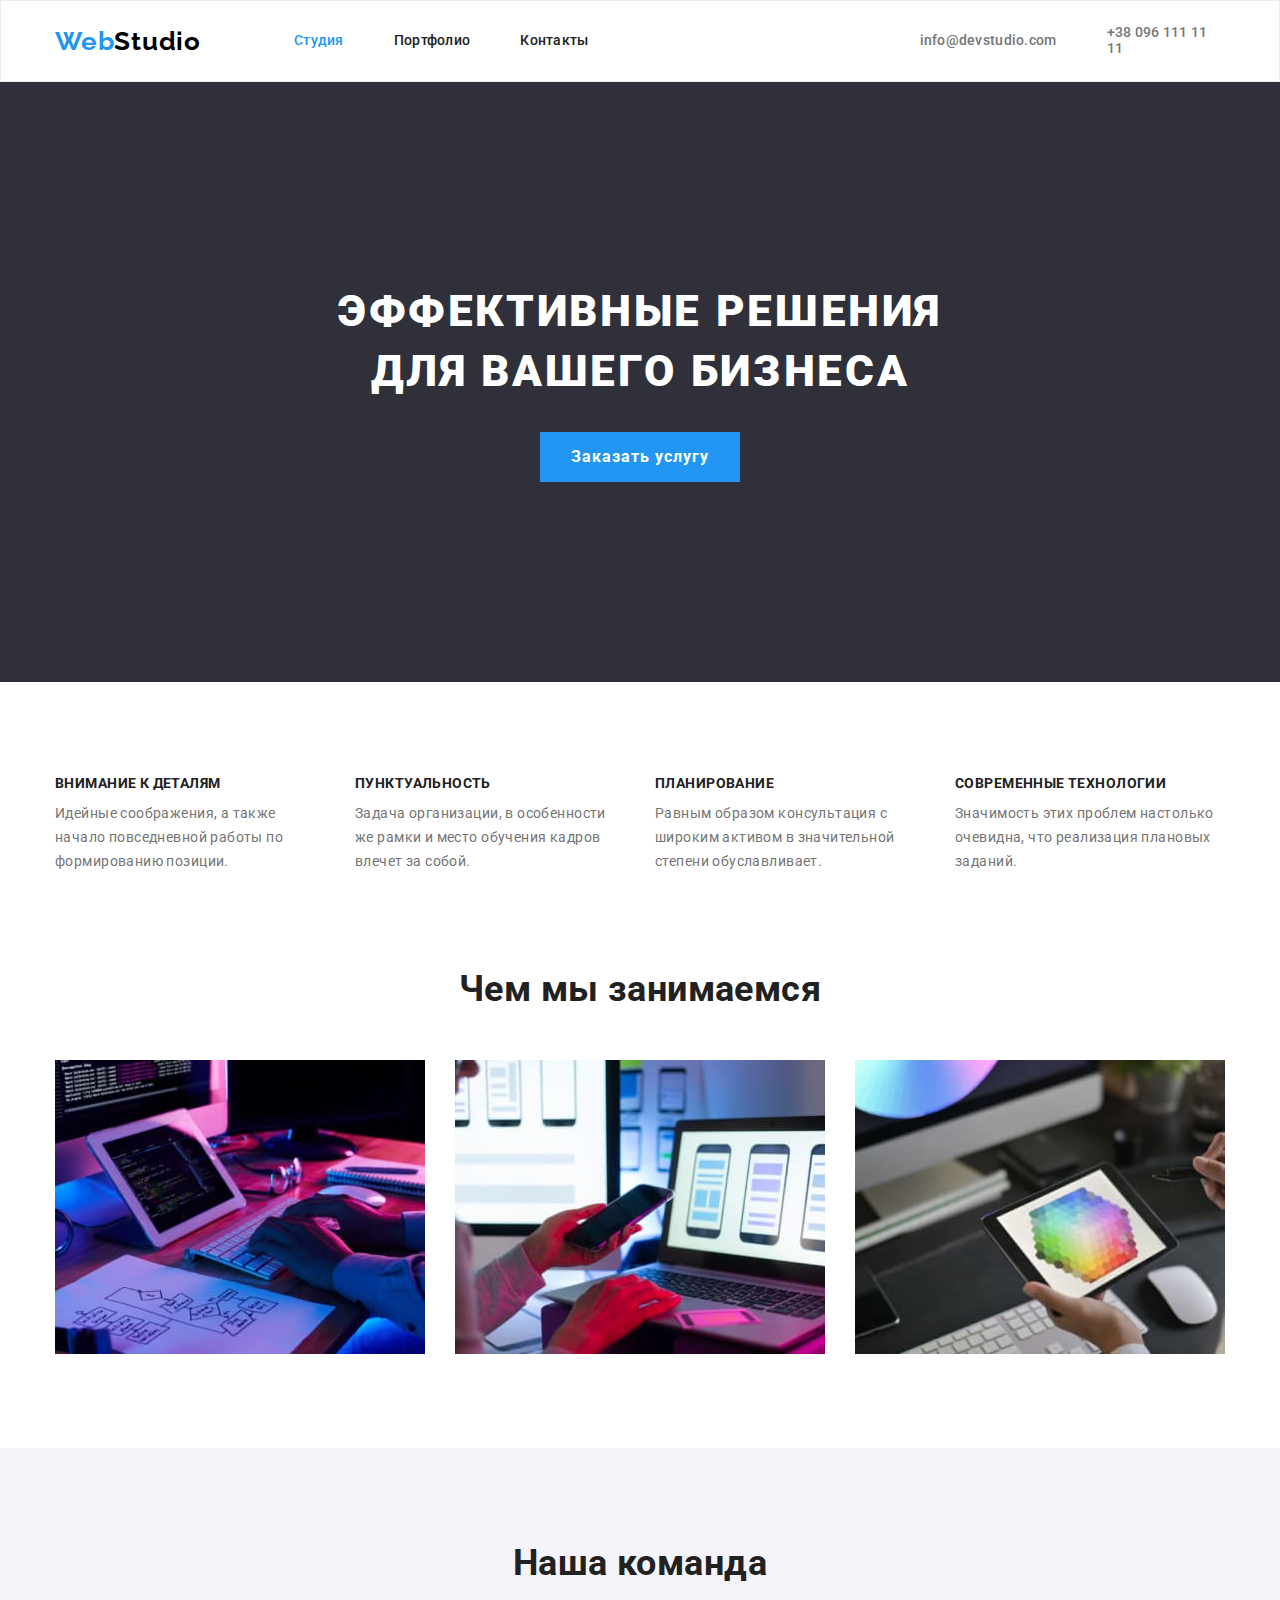
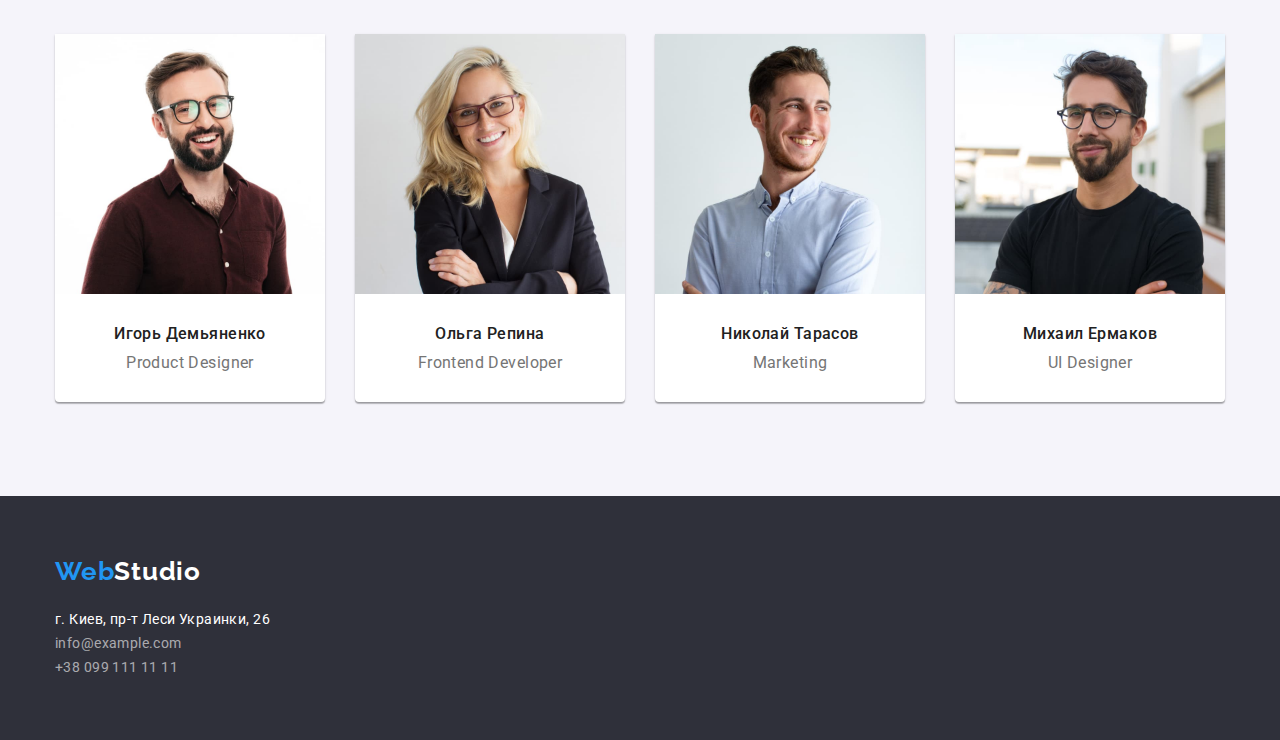
==== index.html @ 3b021bbb "Homework v1.00" ====
<!DOCTYPE html>
<html lang="ru">
  <head>
    <meta charset="UTF-8" />
    <meta http-equiv="X-UA-Compatible" content="IE=edge" />
    <meta name="viewport" content="width=device-width, initial-scale=1.0" />
    <link
      rel="stylesheet"
      href="https://cdnjs.cloudflare.com/ajax/libs/modern-normalize/1.1.0/modern-normalize.min.css"
    />
    <link
      href="https://fonts.googleapis.com/css2?family=Raleway:wght@700&family=Roboto:wght@400;500;700;900&display=swap"
      rel="stylesheet"
    />
    <link rel="stylesheet" href="./css/style.css" />
    <title>Студия</title>
  </head>
  <body>
    <header class="header">
      <div class="container header-container">
        <nav class="header-nav">
          <a href="./index.html" class="header-logo link"
            ><span class="logo-first">Web</span><span class="logo-second-black">Studio</span>
          </a>

          <ul class="header-pg list">
            <li><a href="" class="link link-nav current">Студия</a></li>
            <li><a href="./portfolio.html" class="link link-nav">Портфолио</a></li>
            <li><a href="" class="link link-nav">Контакты</a></li>
          </ul>
        </nav>

        <ul class="header-cont list">
          <li><a href="mailto:info@devstudio.com" class="link contact">info@devstudio.com</a></li>
          <li><a href="tel:+380961111111" class="link contact">+38 096 111 11 11</a></li>
        </ul>
      </div>
    </header>

    <main>
      <!-- Hero -->
      <section class="hero">
        <div class="container container-hero">
          <h1 class="hero-title">Эффективные решения для вашего бизнеса</h1>

          <button type="button" class="hero-button">Заказать услугу</button>
        </div>
      </section>

      <!-- Our benefits -->
      <section>
        <h2 class="visually-hidden">Наши преимущества</h2>

        <div class="container container-benefits">
          <ul class="list list-benefits">
            <li class="benefit">
              <h3 class="header-benefits">Внимание к деталям</h3>
              <p class="paragraph-benefits">
                Идейные соображения, а также начало повседневной работы по формированию позиции.
              </p>
            </li>
            <li class="benefit">
              <h3 class="header-benefits">Пунктуальность</h3>
              <p class="paragraph-benefits">
                Задача организации, в особенности же рамки и место обучения кадров влечет за собой.
              </p>
            </li>
            <li class="benefit">
              <h3 class="header-benefits">Планирование</h3>
              <p class="paragraph-benefits">
                Равным образом консультация с широким активом в значительной степени обуславливает.
              </p>
            </li>
            <li class="benefit">
              <h3 class="header-benefits">Современные технологии</h3>
              <p class="paragraph-benefits">
                Значимость этих проблем настолько очевидна, что реализация плановых заданий.
              </p>
            </li>
          </ul>
        </div>
      </section>

      <!-- what we do -->
      <section>
        <div class="container container-do">
          <h2 class="section-title">Чем мы занимаемся</h2>
          <ul class="list list-do">
            <li>
              <img
                src="./images/tablet.jpg"
                alt="Десктопные приложения"
                width="370"
                class="img-do"
              />
            </li>
            <li>
              <img
                src="./images/laptop-phone.jpg"
                alt="Мобильные приложения"
                width="370"
                class="img-do"
              />
            </li>
            <li>
              <img
                src="./images/tablet-rgb.jpg"
                alt="Дизайнерские решения"
                width="370"
                class="img-do"
              />
            </li>
          </ul>
        </div>
      </section>

      <!-- Our Team -->
      <section class="team">
        <div class="container container-team">
          <h2 class="section-title team-title">Наша команда</h2>

          <ul class="list list-team">
            <li class="card">
              <img
                src="./images/igor-demyanenko.jpg"
                alt="Игорь Демьяненко"
                width="270"
                class="img-block"
              />
              <h3 class="team-name">Игорь Демьяненко</h3>
              <p class="position">Product Designer</p>
            </li>
            <li class="card">
              <img
                src="./images/olga-repina.jpg"
                alt="Ольга Репина"
                width="270"
                class="img-block"
              />
              <h3 class="team-name">Ольга Репина</h3>
              <p class="position">Frontend Developer</p>
            </li>
            <li class="card">
              <img
                src="./images/nikolay-tarasov.jpg"
                alt="Николай Тарасов"
                width="270"
                class="img-block"
              />
              <h3 class="team-name">Николай Тарасов</h3>
              <p class="position">Marketing</p>
            </li>
            <li class="card">
              <img
                src="./images/mike-ermakov.jpg"
                alt="Михаил Ермаков"
                width="270"
                class="img-block"
              />
              <h3 class="team-name">Михаил Ермаков</h3>
              <p class="position">UI Designer</p>
            </li>
          </ul>
        </div>
      </section>
    </main>

    <footer class="footer">
      <div class="container container-footer">
        <a href="./index.html" class="link"
          ><span class="logo-first">Web</span><span class="logo-second-white">Studio</span></a
        >

        <address>
          <ul class="list list-adress">
            <li><a href="" class="link adress">г. Киев, пр-т Леси Украинки, 26 </a></li>
            <li><a href="mailto:info@example.com" class="link mail">info@example.com</a></li>
            <li><a href="tel:+380991111111" class="link phone">+38 099 111 11 11</a></li>
          </ul>
        </address>
      </div>
    </footer>
  </body>
</html>
---- css/style.css ----
:root {
  --primary-text-color: #212121;
  --secondary-text-color: #757575;
  --blue-color: #2196f3;
  --white-text-color: #ffffff;
  --transperent-color: rgba(255, 255, 255, 0.6);
  --primary-bg-color: #ffffff;
  --secondary-bg-color: #f5f4fa;
  --hero-bg-color: #2f303a;
  --pure-black-color: #000000;
}

body {
  color: var(--primary-text-color);
  background-color: var(--primary-bg-color);

  font-family: 'Roboto', sans-serif;
  font-size: 14px;
  line-height: 1.71;
  letter-spacing: 0.03em;
}

ul {
  padding-inline-start: 0px;
  margin: 0;
  margin-block-start: 0;
  margin-block-end: 0;
}

h1,
h2,
h3,
h4,
h5,
h6,
p {
  margin: 0;
}

p {
  margin-block-start: 0;
  margin-block-end: 0;
}

.container {
  margin-left: auto;
  margin-right: auto;
  width: 1200px;
  padding-left: 15px;
  padding-right: 15px;
  /* outline: 2px solid tomato; */
}

.link {
  text-decoration: none;
}

.logo-first,
.logo-second-black,
.logo-second-white {
  font-family: 'Raleway';
  font-weight: 700;
  font-size: 26px;
  line-height: 1.19;
  letter-spacing: 0.03em;
}

.logo-first {
  color: var(--blue-color);
}

.logo-second-black {
  color: var(--pure-black-color);
}

.logo-second-white {
  color: var(--white-text-color);
}

.header {
  border: 1px solid #ececec;
}

.header-container {
  display: flex;
  min-height: 80px;
}

.header-logo {
  display: flex;
  margin-right: 93px;
}

.header-nav {
  display: flex;
  align-items: center;
}

.header-pg {
  display: flex;
  gap: 50px;
  margin-right: 331px;
}

.header-cont {
  display: flex;
  gap: 50px;
  align-items: center;
}

.list {
  list-style: none;
}

.link-nav,
.contact {
  display: block;
  font-weight: 500;
  line-height: 1.14;
  letter-spacing: 0.02em;
  background-color: var(--primary-bg-color);
  color: inherit;
}

.link-nav:hover,
.link-nav:focus {
  color: var(--blue-color);
}

.contact {
  color: var(--secondary-text-color);
}

.contact:hover,
.contact:focus {
  color: var(--blue-color);
}

.container-hero {
  padding-top: 200px;
  padding-bottom: 200px;
}

.hero {
  min-height: 600px;
  background-color: var(--hero-bg-color);
}

.hero-title {
  color: var(--white-text-color);

  font-weight: 900;
  font-size: 44px;
  line-height: 1.36;
  text-align: center;
  letter-spacing: 0.06em;
  text-transform: uppercase;

  margin-left: auto;
  margin-right: auto;
  width: 696px;
}

.hero-button {
  display: block;
  font-weight: 700;
  font-size: 16px;
  line-height: 1.88;
  align-items: center;
  text-align: center;
  letter-spacing: 0.06em;
  cursor: pointer;
  margin-left: auto;
  margin-right: auto;
  margin-top: 30px;

  border-style: none;
  color: var(--white-text-color);
  background-color: var(--blue-color);

  min-height: 50px;
  min-width: 200px;
}

.list-benefits {
  display: flex;
  gap: 30px;
}

.benefit {
  width: calc(100% / 4);
}

.visually-hidden {
  position: absolute;
  width: 0px;
  height: 0px;
  margin: 1px;
  border: 0;
  padding: 0;
  white-space: nowrap;
  clip-path: inset(100%);
  clip: rect(0 0 0 0);
  overflow: hidden;
}

.container-benefits {
  padding-top: 94px;
}

.header-benefits {
  font-size: 14px;
  line-height: 1.14;
  text-transform: uppercase;
}

.paragraph-benefits {
  color: var(--secondary-text-color);
  margin-top: 10px;
}

.container-do {
  padding-top: 94px;
  padding-bottom: 94px;
}

.img-do {
  display: block;
}

.list-do {
  margin-top: 50px;
  display: flex;
  gap: 30px;
}

.team {
  background-color: var(--secondary-bg-color);
}

.container-team {
  padding-top: 94px;
  padding-bottom: 94px;
}

.list-team {
  display: flex;
  gap: 30px;
  margin-top: 50px;
}

.section-title {
  font-size: 36px;
  line-height: 1.17;
  text-align: center;
}

.team-name {
  margin-top: 30px;
  font-weight: 500;
  font-size: 16px;
  line-height: 1.19;
  text-align: center;
}

.img-block {
  display: block;
}

.position {
  font-size: 16px;
  line-height: 1.19;
  margin-top: 10px;
  text-align: center;
  padding-bottom: 30px;

  color: var(--secondary-text-color);
}

.footer {
  background-color: var(--hero-bg-color);
}

.container-footer {
  padding-top: 60px;
  padding-bottom: 60px;
}

.list-adress {
  margin-top: 20px;
}

.adress {
  color: var(--white-text-color);
  font-style: normal;
}
.mail,
.phone {
  color: rgba(255, 255, 255, 0.6);
  font-style: normal;
  margin-top: 9px;
}

.mail:hover,
.mail:focus,
.phone:hover,
.phone:focus {
  color: var(--blue-color);
}

.current {
  color: var(--blue-color);
}

.card {
  background-color: var(--primary-bg-color);
  box-shadow: 0px 1px 3px rgba(0, 0, 0, 0.12), 0px 1px 1px rgba(0, 0, 0, 0.14),
    0px 2px 1px rgba(0, 0, 0, 0.2);
  border-radius: 0px 0px 4px 4px;
}

.container-examples {
  padding-top: 94px;
  padding-bottom: 94px;
}

.list-buttons {
  display: flex;
  justify-content: center;
  gap: 8px;
}

.button {
  font-family: inherit;
  font-weight: 500;
  font-size: 16px;
  line-height: 1.63;
  text-align: center;
  letter-spacing: inherit;
  border: none;
  cursor: pointer;

  color: var(--primary-text-color);
  background-color: var(--secondary-bg-color);
}

.button:hover,
.button:focus {
  color: var(--white-text-color);
  background-color: var(--blue-color);
}

.button-accent {
  color: var(--white-text-color);
  background-color: var(--blue-color);
}

.button-port {
  display: block;
  padding: 6px 22px;
  border-radius: 4px;
}

.list-examples {
  margin-top: 50px;
  display: flex;
  flex-wrap: wrap;
  gap: 30px;
}

.project-name {
  font-size: 18px;
  line-height: 2;
  letter-spacing: 0.06em;
}

.project-app {
  margin-top: 4px;
  font-size: 16px;
  line-height: 1.88;
  color: var(--secondary-text-color);
}

.about {
  padding: 20px 24px;
  border-left: 1px solid #eeeeee;
  border-right: 1px solid #eeeeee;
  border-bottom: 1px solid #eeeeee;
}
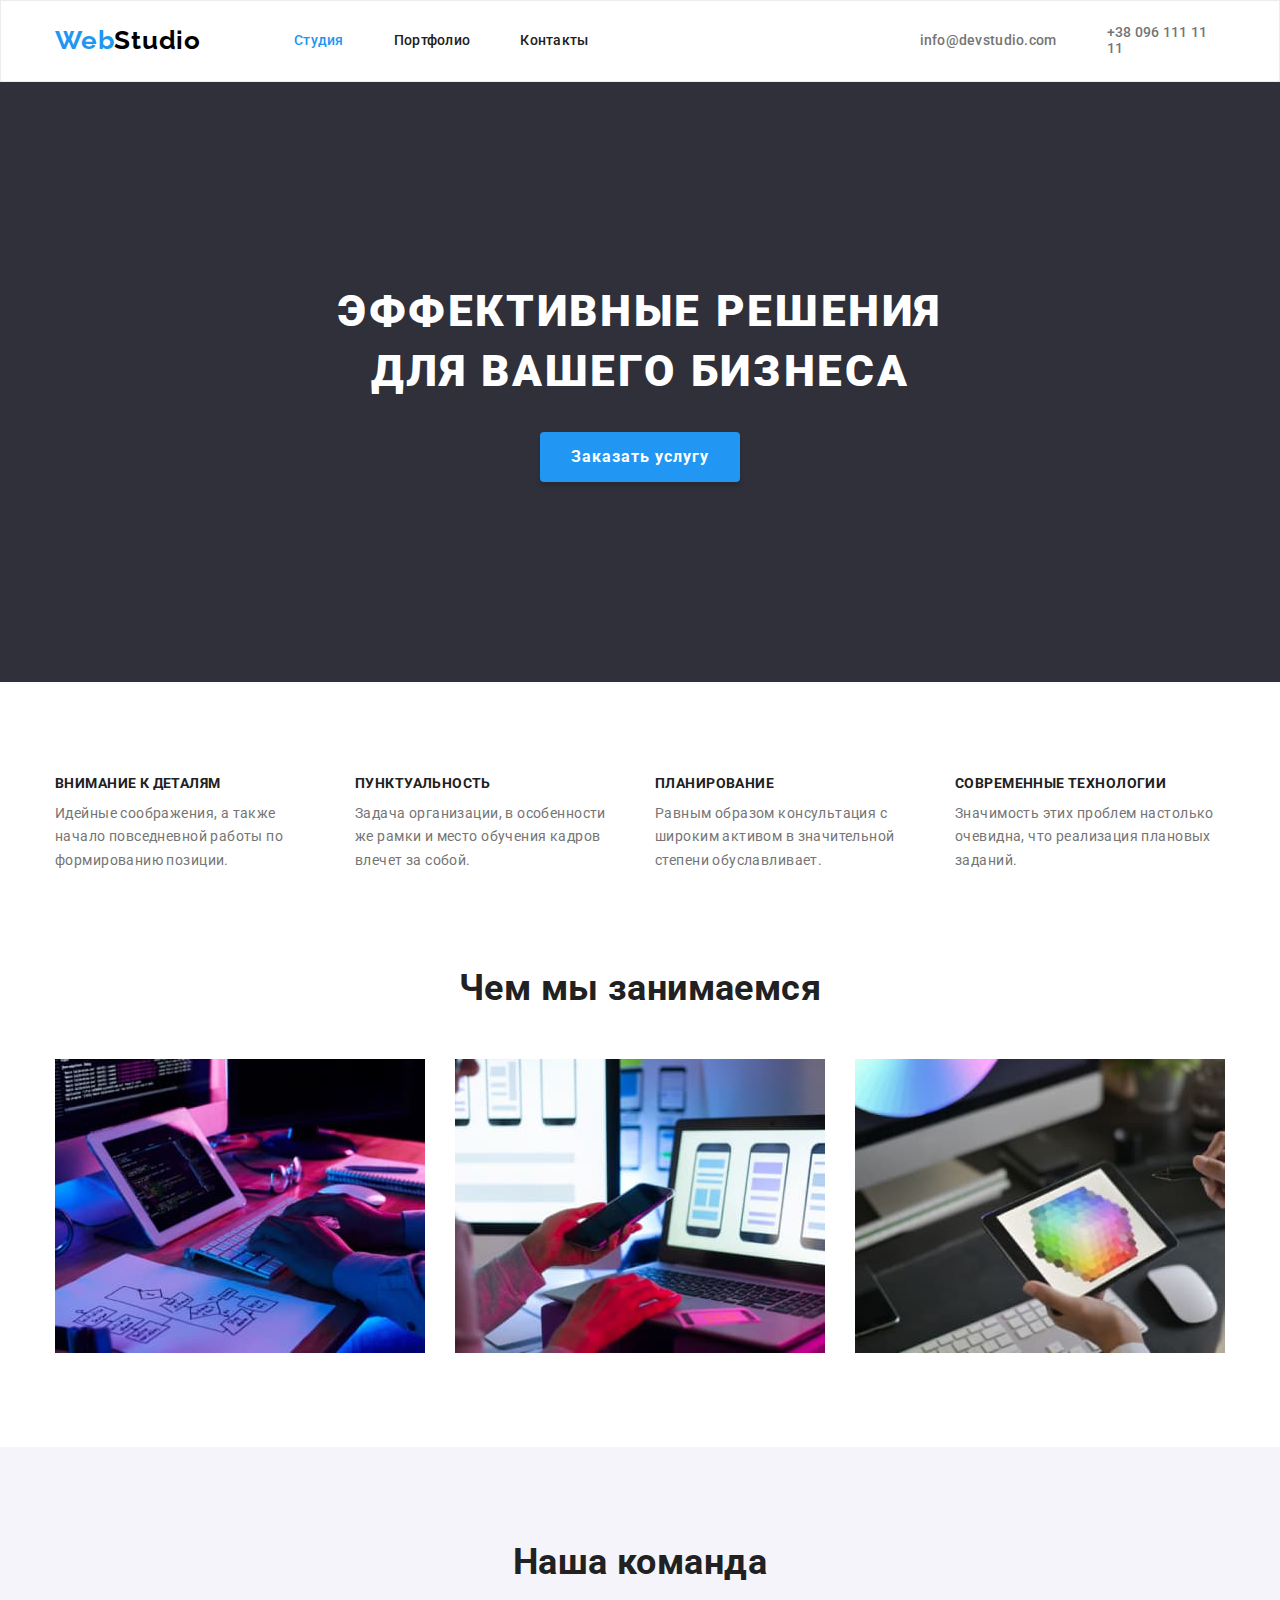
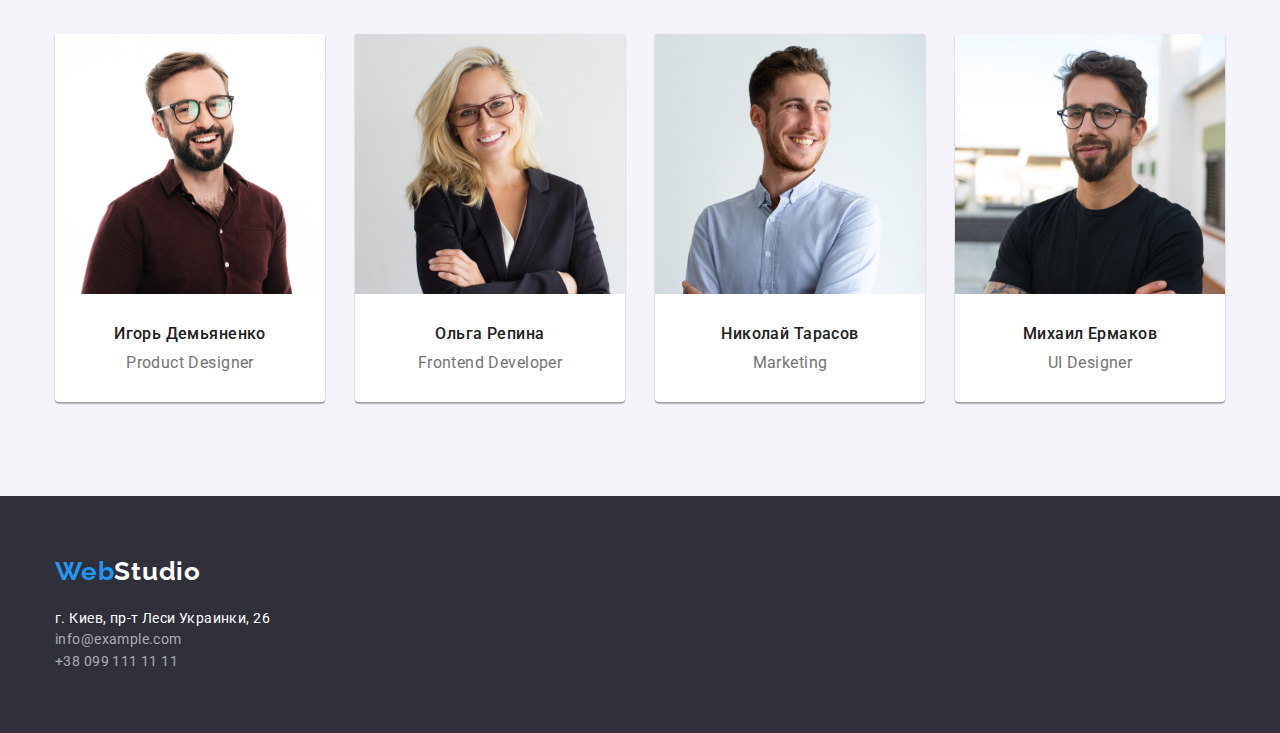
==== commit 6c1e769a: "Homework #3 v1.10" ====
--- a/index.html
+++ b/index.html
@@ -39,8 +39,8 @@
 
     <main>
       <!-- Hero -->
-      <section class="hero">
-        <div class="container container-hero">
+      <section class="section hero">
+        <div class="container">
           <h1 class="hero-title">Эффективные решения для вашего бизнеса</h1>
 
           <button type="button" class="hero-button">Заказать услугу</button>
@@ -48,10 +48,10 @@
       </section>
 
       <!-- Our benefits -->
-      <section>
+      <section class="section">
         <h2 class="visually-hidden">Наши преимущества</h2>
 
-        <div class="container container-benefits">
+        <div class="container">
           <ul class="list list-benefits">
             <li class="benefit">
               <h3 class="header-benefits">Внимание к деталям</h3>
@@ -82,8 +82,8 @@
       </section>
 
       <!-- what we do -->
-      <section>
-        <div class="container container-do">
+      <section class="section section-about">
+        <div class="container">
           <h2 class="section-title">Чем мы занимаемся</h2>
           <ul class="list list-do">
             <li>
@@ -115,8 +115,8 @@
       </section>
 
       <!-- Our Team -->
-      <section class="team">
-        <div class="container container-team">
+      <section class="section team">
+        <div class="container">
           <h2 class="section-title team-title">Наша команда</h2>
 
           <ul class="list list-team">
@@ -166,16 +166,22 @@
     </main>
 
     <footer class="footer">
-      <div class="container container-footer">
-        <a href="./index.html" class="link"
-          ><span class="logo-first">Web</span><span class="logo-second-white">Studio</span></a
-        >
+      <div class="container">
+        <a href="./index.html" class="logo-bot link">
+          <span class="logo-first">Web</span><span class="logo-second-white">Studio</span>
+        </a>
 
         <address>
-          <ul class="list list-adress">
-            <li><a href="" class="link adress">г. Киев, пр-т Леси Украинки, 26 </a></li>
-            <li><a href="mailto:info@example.com" class="link mail">info@example.com</a></li>
-            <li><a href="tel:+380991111111" class="link phone">+38 099 111 11 11</a></li>
+          <ul class="list">
+            <li class="adress-list">
+              <a href="" class="link adress">г. Киев, пр-т Леси Украинки, 26 </a>
+            </li>
+            <li class="adress-list">
+              <a href="mailto:info@example.com" class="link mail">info@example.com</a>
+            </li>
+            <li>
+              <a href="tel:+380991111111" class="link phone">+38 099 111 11 11</a>
+            </li>
           </ul>
         </address>
       </div>
--- a/css/style.css
+++ b/css/style.css
@@ -42,6 +42,10 @@
   margin-block-end: 0;
 }
 
+.section {
+  padding: 94px 0;
+}
+
 .container {
   margin-left: auto;
   margin-right: auto;
@@ -79,11 +83,11 @@
 
 .header {
   border: 1px solid #ececec;
+  padding: 24px 0;
 }
 
 .header-container {
   display: flex;
-  min-height: 80px;
 }
 
 .header-logo {
@@ -136,13 +140,8 @@
   color: var(--blue-color);
 }
 
-.container-hero {
-  padding-top: 200px;
-  padding-bottom: 200px;
-}
-
 .hero {
-  min-height: 600px;
+  padding: 200px 0;
   background-color: var(--hero-bg-color);
 }
 
@@ -173,6 +172,9 @@
   margin-left: auto;
   margin-right: auto;
   margin-top: 30px;
+  border: none;
+  box-shadow: 0px 4px 4px rgba(0, 0, 0, 0.15);
+  border-radius: 4px;
 
   border-style: none;
   color: var(--white-text-color);
@@ -204,10 +206,6 @@
   overflow: hidden;
 }
 
-.container-benefits {
-  padding-top: 94px;
-}
-
 .header-benefits {
   font-size: 14px;
   line-height: 1.14;
@@ -219,9 +217,8 @@
   margin-top: 10px;
 }
 
-.container-do {
-  padding-top: 94px;
-  padding-bottom: 94px;
+.section-about {
+  padding-top: 0;
 }
 
 .img-do {
@@ -236,11 +233,6 @@
 
 .team {
   background-color: var(--secondary-bg-color);
-}
-
-.container-team {
-  padding-top: 94px;
-  padding-bottom: 94px;
 }
 
 .list-team {
@@ -256,7 +248,7 @@
 }
 
 .team-name {
-  margin-top: 30px;
+  padding-top: 30px;
   font-weight: 500;
   font-size: 16px;
   line-height: 1.19;
@@ -279,26 +271,29 @@
 
 .footer {
   background-color: var(--hero-bg-color);
-}
-
-.container-footer {
-  padding-top: 60px;
-  padding-bottom: 60px;
-}
-
-.list-adress {
-  margin-top: 20px;
+  padding: 60px 0;
+}
+
+.logo-bot {
+  display: inline-block;
+  margin-bottom: 20px;
+}
+
+.adress-list {
+  line-height: 1.5;
 }
 
 .adress {
   color: var(--white-text-color);
   font-style: normal;
-}
+  line-height: 1.5;
+}
+
 .mail,
 .phone {
   color: rgba(255, 255, 255, 0.6);
   font-style: normal;
-  margin-top: 9px;
+  line-height: 1.5;
 }
 
 .mail:hover,
@@ -372,6 +367,7 @@
   font-size: 18px;
   line-height: 2;
   letter-spacing: 0.06em;
+  color: var(--primary-text-color);
 }
 
 .project-app {
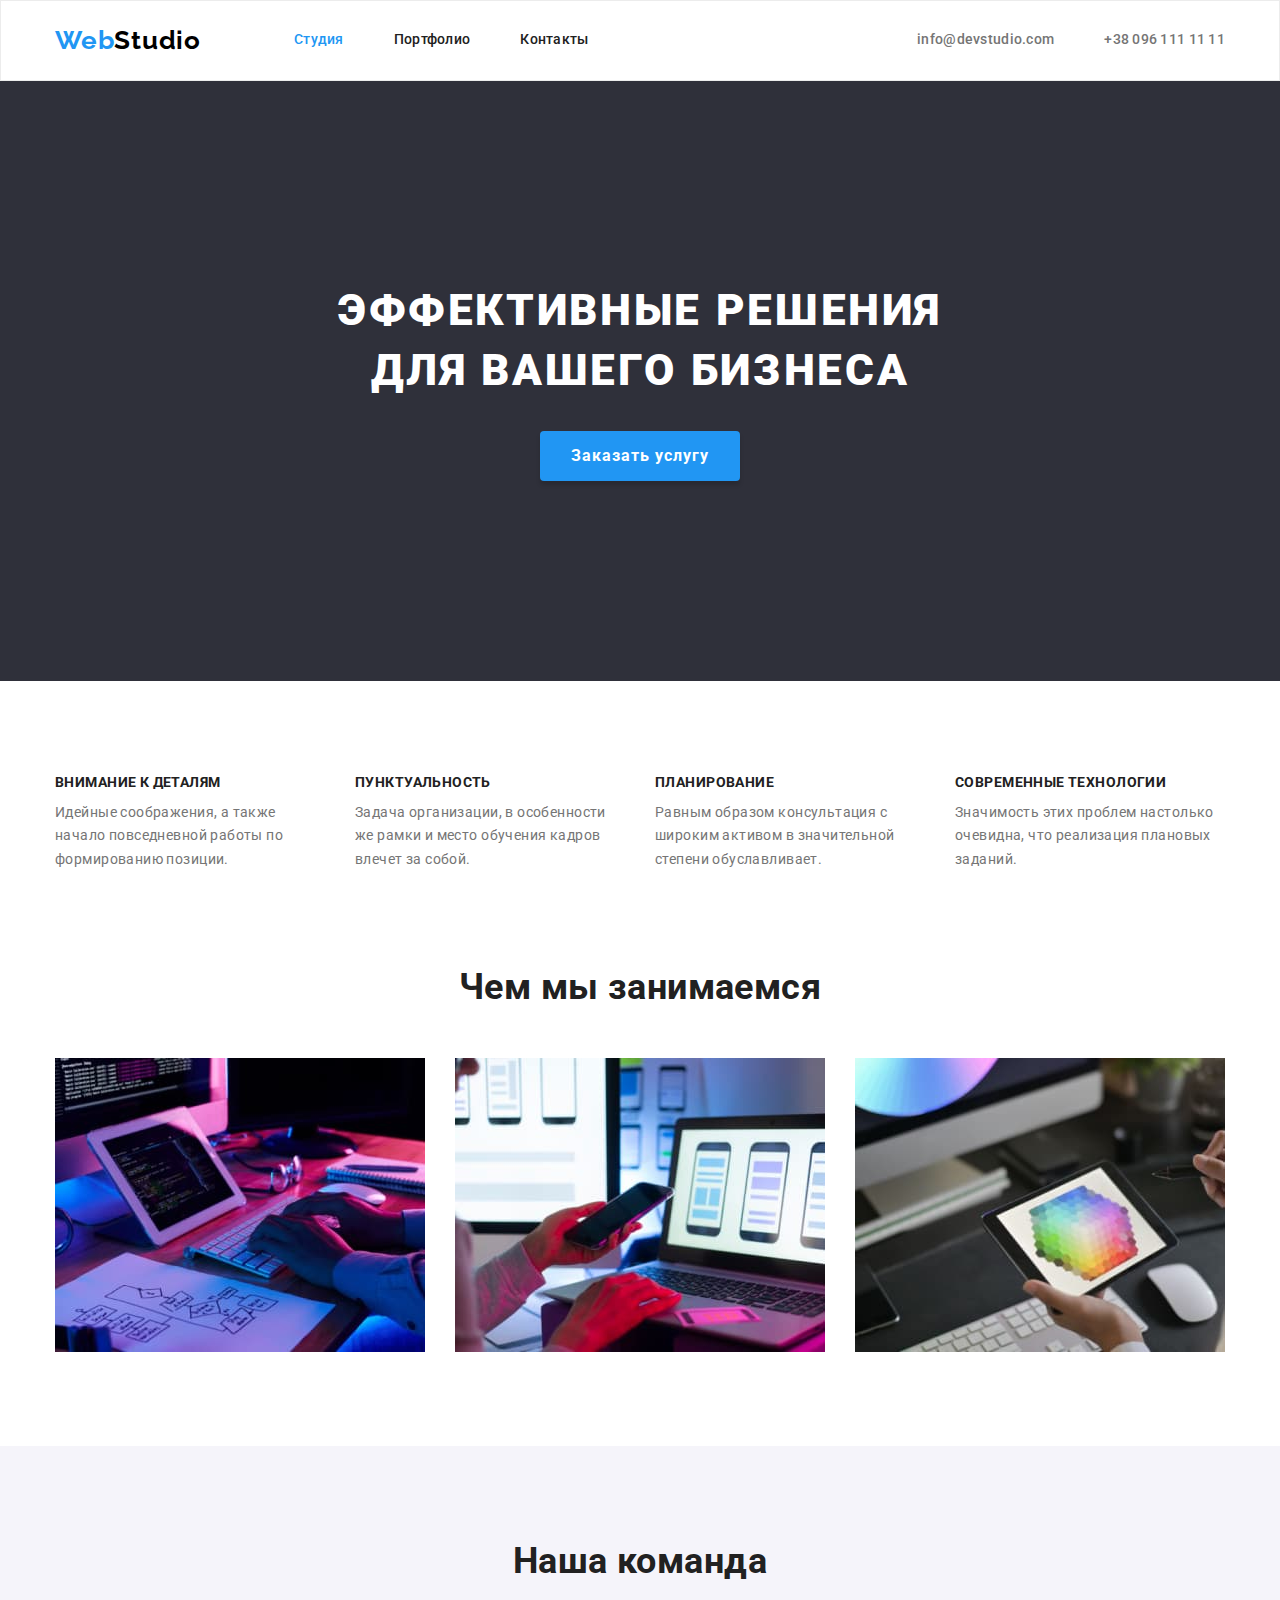
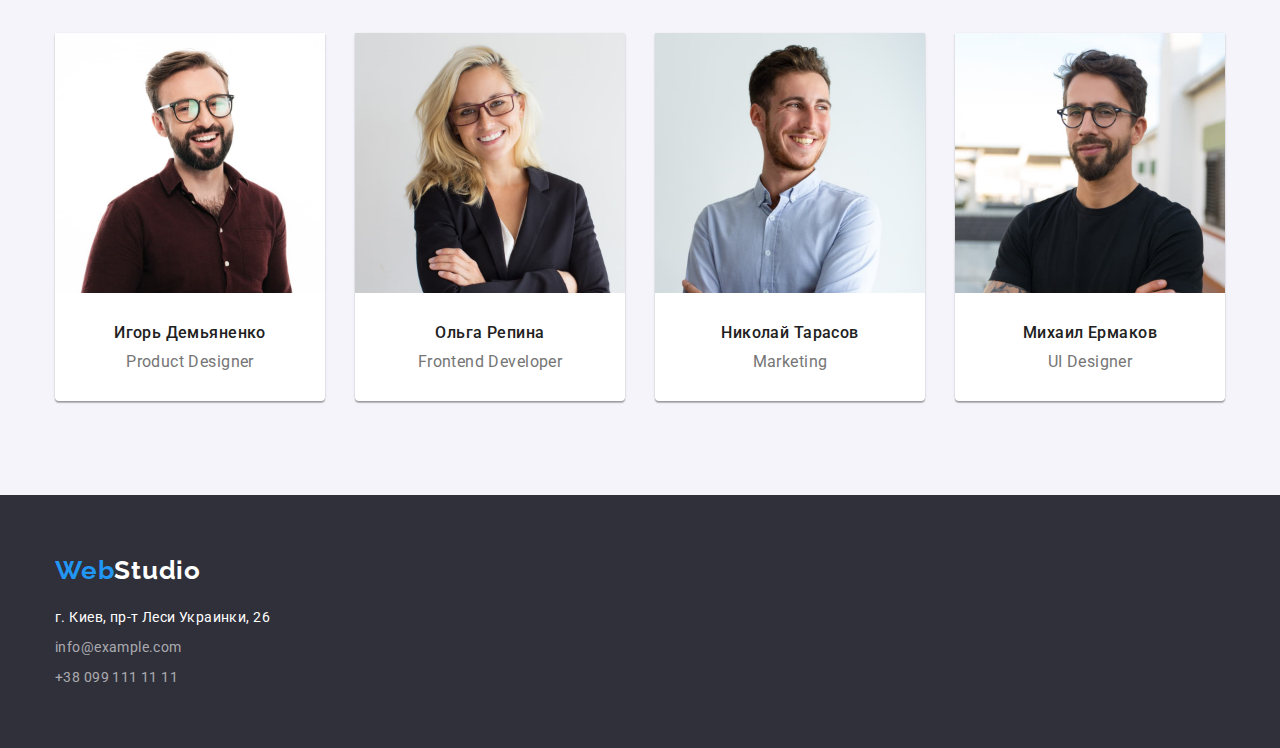
==== commit df3d0d7b: "Homework 3 v1.2" ====
--- a/index.html
+++ b/index.html
@@ -179,7 +179,7 @@
             <li class="adress-list">
               <a href="mailto:info@example.com" class="link mail">info@example.com</a>
             </li>
-            <li>
+            <li class="adress-list">
               <a href="tel:+380991111111" class="link phone">+38 099 111 11 11</a>
             </li>
           </ul>
--- a/css/style.css
+++ b/css/style.css
@@ -98,12 +98,12 @@
 .header-nav {
   display: flex;
   align-items: center;
+  margin-right: auto;
 }
 
 .header-pg {
   display: flex;
   gap: 50px;
-  margin-right: 331px;
 }
 
 .header-cont {
@@ -283,6 +283,10 @@
   line-height: 1.5;
 }
 
+.adress-list:not(:last-child) {
+  margin-bottom: 9px;
+}
+
 .adress {
   color: var(--white-text-color);
   font-style: normal;
@@ -314,11 +318,6 @@
   border-radius: 0px 0px 4px 4px;
 }
 
-.container-examples {
-  padding-top: 94px;
-  padding-bottom: 94px;
-}
-
 .list-buttons {
   display: flex;
   justify-content: center;
